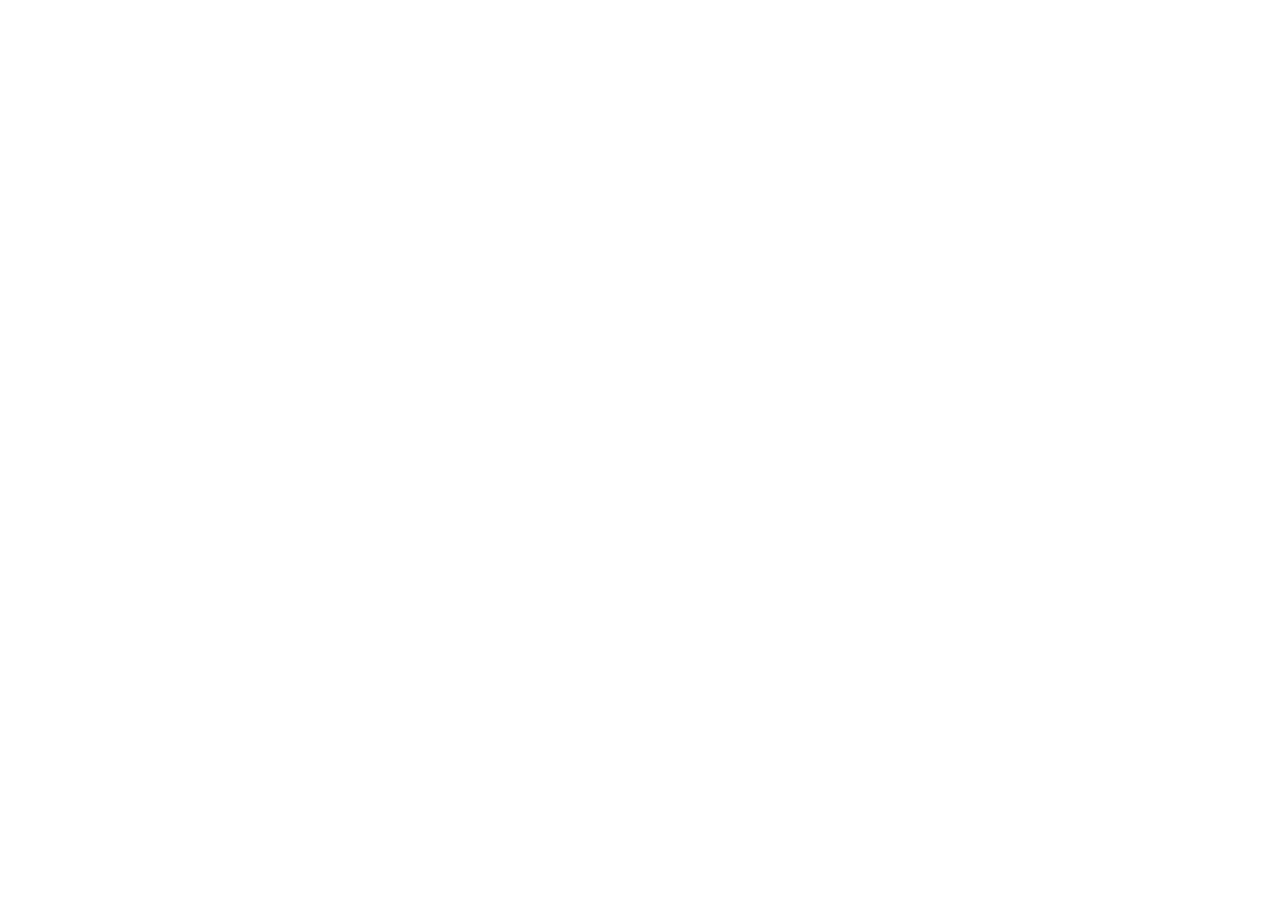
==== index.html @ 343a6c77 "Update index.html" ====
<!DOCTYPE html>
<html lang="pt-br">
<head>
    <meta charset="UTF-8">
    <meta name="viewport" content="width=device-width, initial-scale=1.0">
    <title>Vanguarda Stelar</title>
</head>
<body>
    
</body>
</html>
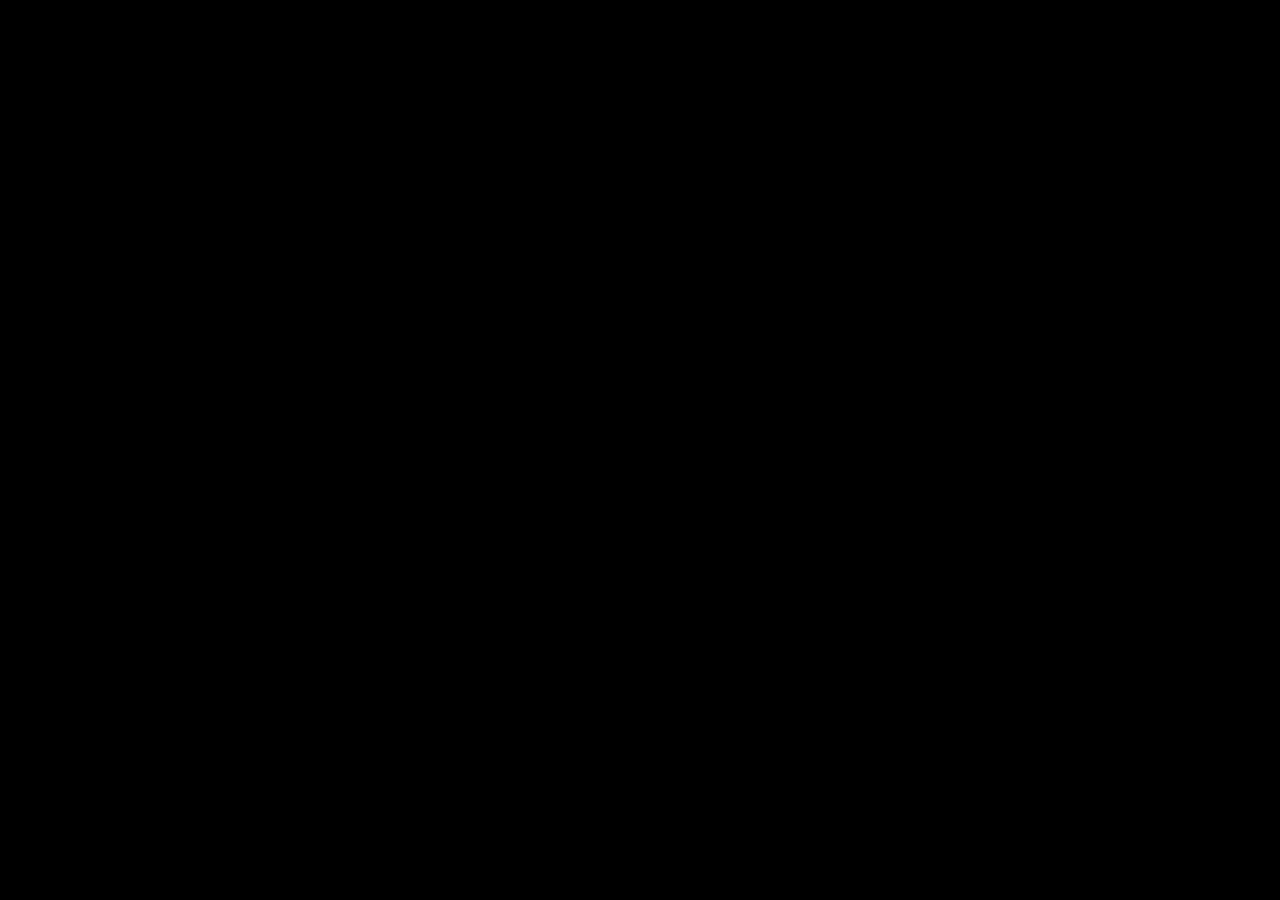
==== commit 40c13a3b: "atualizações" ====
--- a/index.html
+++ b/index.html
@@ -1,11 +1,315 @@
 <!DOCTYPE html>
-<html lang="pt-br">
+<html>
+   
 <head>
-    <meta charset="UTF-8">
-    <meta name="viewport" content="width=device-width, initial-scale=1.0">
-    <title>Vanguarda Stelar</title>
+   <title>Vanguarda Estelar</title>
+   <script src="animacao.js"></script>
+   <script src="teclado.js"></script>
+   <script src="colisor.js"></script>
+   <script src="fundo.js"></script>
+   <script src="nave.js"></script>
+   <script src="ovni.js"></script>
+   <script src="tiro.js"></script>
+   <script src="spritesheet.js"></script>
+   <script src="explosao.js"></script>
+   <script src="painel.js"></script>
+   <script src="menu.js"></script>
+   <style>
+   html, body {
+      margin: 0;
+      padding: 0;
+      overflow: hidden;
+      background: black;
+   }
+   canvas {
+      display: block;
+   }
+   </style>
 </head>
+
 <body>
-    
+   <canvas id="canvas_animacao"></canvas>
+   
+   <script>
+      // Canvas e Context
+      var canvas = document.getElementById('canvas_animacao');
+      var context = canvas.getContext('2d');
+      
+      // Canvas ocupa a janela inteira
+      function ajustarCanvas() {
+         canvas.width = window.innerWidth;
+         canvas.height = window.innerHeight;
+         
+         // Mantém o pixel art nítido ao ampliar
+         // (redimensionar o canvas reseta esta configuração)
+         context.imageSmoothingEnabled = false;
+         
+         // Se a nave ficou fora da tela, traz de volta
+         if (typeof nave !== 'undefined' && nave) {
+            nave.x = Math.min(nave.x, canvas.width - nave.largura);
+            nave.y = Math.min(nave.y, canvas.height - nave.altura);
+         }
+      }
+      ajustarCanvas();
+      window.addEventListener('resize', ajustarCanvas);
+      
+      // Variáveis principais
+      var imagens, animacao, teclado, colisor, nave, criadorInimigos;
+      var totalImagens = 0, carregadas = 0;
+      var musicaAcao;
+      
+      // ===== FUNDO =====
+      // Cenários disponíveis em img/fundos/:
+      //   '07_black_hole', '01_deep_blue_void', '04_toxic_green'
+      var CENARIO = '07_black_hole';
+      // Amplia o fundo conforme a altura da janela (cada imagem tem
+      // 360 px de altura), para o cenário não se repetir demais.
+      // Número inteiro mantém o pixel art nítido.
+      var ESCALA_FUNDO = Math.max(2, Math.round(window.innerHeight / 360));
+      
+      // Menu (carregando, tela inicial e Game Over)
+      var menu = new Menu(context);
+      menu.abrir('carregando');
+      
+      // Clicar na tela também inicia o jogo (quando o menu permite)
+      canvas.addEventListener('click', function() {
+         iniciarJogo();
+      });
+      
+      // Começa carregando as imagens e músicas
+      carregarImagens();
+      menu.imgNave = imagens.nave;
+      carregarMusicas();
+      
+      function carregarImagens() {
+         // Objeto contendo os nomes das imagens
+         imagens = {
+            espaco:     'fundos/' + CENARIO + '/layer1_far_stars.png', 
+            nebulosa:   'fundos/' + CENARIO + '/layer2_nebula.png', 
+            poeira:     'fundos/' + CENARIO + '/layer3_dust.png', 
+            celestial:  'fundos/' + CENARIO + '/layer4_celestial.png', 
+            estrelas:   'fundos/' + CENARIO + '/layer5_near_stars.png', 
+            nave:     'nave-pixel.png', 
+            ovni:     'inimigo-pixel.png',
+            explosao: 'explosao-pixel.png',
+            tiro:     'tiro-pixel.png'
+         };
+         
+         // Carregar todas
+         for (var i in imagens) {
+            var img = new Image();
+            img.src = 'img/' + imagens[i];
+            img.onload = carregando;
+            totalImagens++;
+            
+            // Substituir o nome pela imagem
+            imagens[i] = img;
+         }
+      }
+      
+      function carregando() {
+         carregadas++;
+         
+         if (carregadas == totalImagens) {
+            iniciarObjetos();
+            
+            // O menu passa a usar o fundo do jogo e o ENTER inicia a partida
+            menu.camadas = [espaco, nebulosa, poeira, celestial, estrelas];
+            teclado.disparou(ENTER, iniciarJogo);
+         }
+         
+         // A barra do menu acompanha este valor (0 a 1)
+         menu.alvo = carregadas / totalImagens;
+      }
+      
+      function iniciarObjetos() {
+         // Objetos principais
+         animacao = new Animacao(context);
+         teclado = new Teclado(document);
+         colisor = new Colisor();
+         espaco = new Fundo(context, imagens.espaco, ESCALA_FUNDO);
+         nebulosa = new Fundo(context, imagens.nebulosa, ESCALA_FUNDO);
+         poeira = new Fundo(context, imagens.poeira, ESCALA_FUNDO);
+         celestial = new Fundo(context, imagens.celestial, ESCALA_FUNDO);
+         estrelas = new Fundo(context, imagens.estrelas, ESCALA_FUNDO);
+         nave = new Nave(context, teclado, imagens.nave, 
+                         imagens.explosao, imagens.tiro);
+         painel = new Painel(context, nave);
+         
+         // Ligações entre objetos
+         // Do mais distante para o mais próximo
+         animacao.novoSprite(espaco);
+         animacao.novoSprite(nebulosa);
+         animacao.novoSprite(poeira);
+         animacao.novoSprite(celestial);
+         animacao.novoSprite(estrelas);
+         animacao.novoSprite(painel);
+         animacao.novoSprite(nave);
+         
+         colisor.novoSprite(nave);
+         animacao.novoProcessamento(colisor);
+         
+         configuracoesIniciais();
+      }
+      
+      function configuracoesIniciais() {
+         // Fundos
+         // (camadas mais distantes rolam mais devagar: efeito parallax)
+         espaco.velocidade = 10;
+         nebulosa.velocidade = 30;
+         poeira.velocidade = 60;
+         celestial.velocidade = 90;
+         estrelas.velocidade = 160;
+         
+         // Nave
+         nave.posicionar();
+         nave.velocidade = 400;
+         
+         // Inimigos
+         criacaoInimigos();
+         
+         // Game Over
+         nave.acabaramVidas = function() {
+            animacao.desligar();
+            gameOver();
+         }
+         
+         // Pontuação
+         colisor.aoColidir = function(o1, o2) {
+            // Tiro com Ovni
+            if ( (o1 instanceof Tiro && o2 instanceof Ovni) ||
+                 (o1 instanceof Ovni && o2 instanceof Tiro) )
+               painel.pontuacao += 10;
+         }
+      }
+      
+      function criacaoInimigos() {
+         criadorInimigos = {
+            ultimoOvni: new Date().getTime(),
+            
+            processar: function() {
+               var agora = new Date().getTime();
+               var decorrido = agora - this.ultimoOvni;
+               
+               if (decorrido > 1000) {
+                  novoOvni();
+                  this.ultimoOvni = agora;
+               }
+            }
+         };
+         
+         animacao.novoProcessamento(criadorInimigos);
+      }
+      
+      function novoOvni() {
+         var imgOvni = imagens.ovni;
+         var ovni = new Ovni(context, imgOvni, imagens.explosao);
+
+         // Mínimo: 500; máximo: 1000
+         ovni.velocidade = 
+            Math.floor( 500 + Math.random() * (1000 - 500 + 1) );
+         
+         // Mínimo: 0; máximo: largura do canvas - largura do ovni   
+         ovni.x = 
+            Math.floor(Math.random() * 
+                       (canvas.width - ovni.largura + 1) );
+                  
+         // Descontar a altura
+         ovni.y = -ovni.altura;
+         
+         animacao.novoSprite(ovni);
+         colisor.novoSprite(ovni);
+      }
+      
+      function pausarJogo() {
+         if (animacao.ligado) {
+            animacao.desligar();
+            ativarTiro(false);
+            context.save();
+            context.fillStyle = 'white';
+            context.strokeStyle = 'black';
+            context.font = '50px sans-serif';
+            context.textAlign = 'center';
+            context.fillText("Pausado", canvas.width / 2, canvas.height / 2);
+            context.strokeText("Pausado", canvas.width / 2, canvas.height / 2);
+            context.restore();
+         }
+         else {
+            criadorInimigos.ultimoOvni = new Date().getTime();
+            animacao.ligar();
+            ativarTiro(true);
+         }
+      }
+      
+      function ativarTiro(ativar) {
+         if (ativar) {
+            teclado.disparou(ESPACO, function() {
+               nave.atirar();
+            });
+         }
+         else
+            teclado.disparou(ESPACO, null);
+      }
+      
+      function carregarMusicas() {
+         musicaAcao = new Audio();
+         musicaAcao.src = 'snd/musica-acao.mp3';
+         musicaAcao.volume = 0.8;
+         musicaAcao.loop = true;
+         musicaAcao.load();
+      }
+      
+      function iniciarJogo() {
+         // Só inicia a partir do menu (e não durante o carregamento)
+         if (! menu.ativo || menu.modo == 'carregando') return;
+         
+         menu.fechar();
+         
+         // Nova partida: pontuação volta a zero
+         painel.pontuacao = 0;
+         
+         criadorInimigos.ultimoOvni = new Date().getTime();
+      
+         // Tiro
+         ativarTiro(true);
+         
+         // Pausa
+         teclado.disparou(ENTER, pausarJogo);
+         
+         musicaAcao.play();
+         animacao.ligar();
+      }
+      
+      function gameOver() {
+         // Tiro
+         ativarTiro(false);
+         
+         // Parar a música e rebobinar
+         musicaAcao.pause();
+         musicaAcao.currentTime = 0.0;
+         
+         // Tela de Game Over (ENTER ou clique jogam novamente)
+         menu.pontuacao = painel.pontuacao;
+         menu.abrir('gameover');
+         teclado.disparou(ENTER, iniciarJogo);
+         
+         // Restaurar as condições da nave
+         nave.vidasExtras = 3;
+         nave.posicionar();
+         animacao.novoSprite(nave);
+         colisor.novoSprite(nave);
+         
+         // Tirar todos os inimigos da tela
+         removerInimigos();
+      }
+      
+      function removerInimigos() {
+         for (var i in animacao.sprites) {
+            if (animacao.sprites[i] instanceof Ovni)
+               animacao.excluirSprite(animacao.sprites[i]);
+         }
+      }
+   </script>
 </body>
-</html>+
+</html>
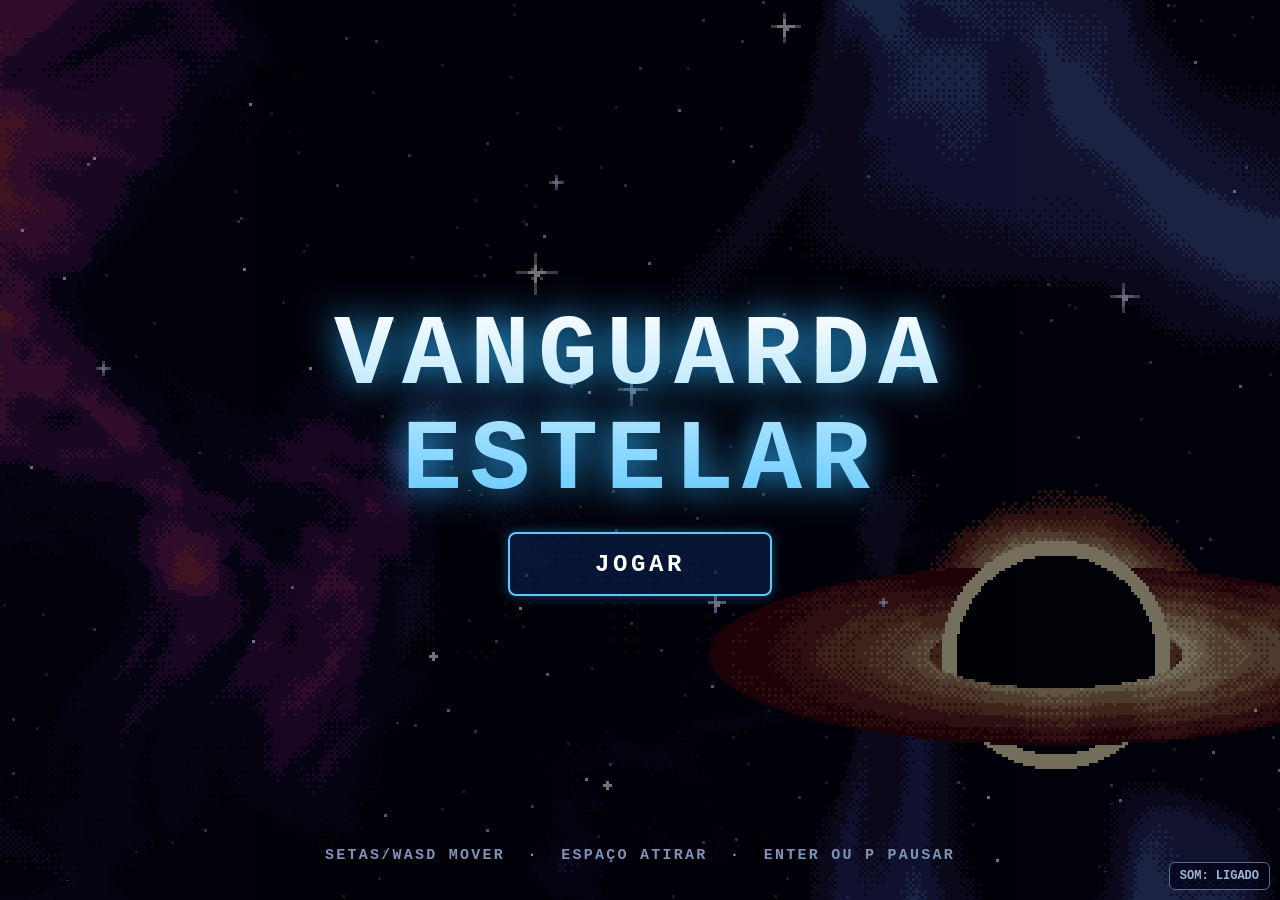
==== commit 3b208f6c: "atualizações" ====
--- a/index.html
+++ b/index.html
@@ -1,50 +1,71 @@
 <!DOCTYPE html>
-<html>
-   
+<html lang="pt-BR">
 <head>
+   <meta charset="utf-8">
    <title>Vanguarda Estelar</title>
-   <script src="animacao.js"></script>
-   <script src="teclado.js"></script>
-   <script src="colisor.js"></script>
-   <script src="fundo.js"></script>
-   <script src="nave.js"></script>
-   <script src="ovni.js"></script>
-   <script src="tiro.js"></script>
-   <script src="spritesheet.js"></script>
-   <script src="explosao.js"></script>
-   <script src="painel.js"></script>
-   <script src="menu.js"></script>
-   <style>
-   html, body {
-      margin: 0;
-      padding: 0;
-      overflow: hidden;
-      background: black;
-   }
-   canvas {
-      display: block;
-   }
-   </style>
+   <link rel="stylesheet" href="css/estilo.css">
+   <script src="js/animacao.js"></script>
+   <script src="js/teclado.js"></script>
+   <script src="js/colisor.js"></script>
+   <script src="js/fundo.js"></script>
+   <script src="js/nave.js"></script>
+   <script src="js/ovni.js"></script>
+   <script src="js/tiro.js"></script>
+   <script src="js/spritesheet.js"></script>
+   <script src="js/explosao.js"></script>
+   <script src="js/painel.js"></script>
+   <script src="js/estado.js"></script>
+   <script src="js/interface.js"></script>
 </head>
 
 <body>
    <canvas id="canvas_animacao"></canvas>
-   
+
+   <!-- HUD -->
+   <div id="hud">
+      <div><small>PONTOS</small><span id="hud-pontos">0</span></div>
+      <div><small>FASE</small><span id="hud-fase">1</span></div>
+      <div><small>VIDAS</small><span id="hud-vidas"></span></div>
+   </div>
+
+   <!-- MENU (inclui carregamento) -->
+   <div id="tela-menu" class="tela">
+      <h1 class="titulo">VANGUARDA<br>ESTELAR</h1>
+      <div id="bloco-carregando">
+         <div class="rotulo">CARREGANDO <span id="carregando-pct">0%</span></div>
+         <div id="barra"><div id="barra-preenchida"></div></div>
+      </div>
+      <button id="btn-jogar" class="botao oculto" data-acao="jogar">JOGAR</button>
+      <div class="comandos">SETAS/WASD MOVER &nbsp;·&nbsp; ESPAÇO ATIRAR &nbsp;·&nbsp; ENTER OU P PAUSAR</div>
+   </div>
+
+   <!-- PAUSA -->
+   <div id="tela-pausa" class="tela">
+      <h1 class="titulo">PAUSADO</h1>
+      <button class="botao" data-acao="retomar">CONTINUAR</button>
+      <button class="botao secundario" data-acao="reiniciar">REINICIAR</button>
+      <button class="botao secundario" data-acao="menu">MENU</button>
+   </div>
+
+   <!-- GAME OVER -->
+   <div id="tela-gameover" class="tela">
+      <h1 class="titulo perigo">GAME OVER</h1>
+      <div class="rotulo">PONTUAÇÃO</div>
+      <div class="numero" id="pontuacao-final">0</div>
+      <button class="botao" data-acao="jogar">JOGAR NOVAMENTE</button>
+      <button class="botao secundario" data-acao="menu">MENU</button>
+   </div>
+
+   <button id="btn-som" data-acao="som">SOM: LIGADO</button>
+
    <script>
-      // Canvas e Context
       var canvas = document.getElementById('canvas_animacao');
       var context = canvas.getContext('2d');
       
-      // Canvas ocupa a janela inteira
       function ajustarCanvas() {
          canvas.width = window.innerWidth;
          canvas.height = window.innerHeight;
-         
-         // Mantém o pixel art nítido ao ampliar
-         // (redimensionar o canvas reseta esta configuração)
          context.imageSmoothingEnabled = false;
-         
-         // Se a nave ficou fora da tela, traz de volta
          if (typeof nave !== 'undefined' && nave) {
             nave.x = Math.min(nave.x, canvas.width - nave.largura);
             nave.y = Math.min(nave.y, canvas.height - nave.altura);
@@ -53,36 +74,175 @@
       ajustarCanvas();
       window.addEventListener('resize', ajustarCanvas);
       
-      // Variáveis principais
-      var imagens, animacao, teclado, colisor, nave, criadorInimigos;
-      var totalImagens = 0, carregadas = 0;
-      var musicaAcao;
-      
-      // ===== FUNDO =====
-      // Cenários disponíveis em img/fundos/:
-      //   '07_black_hole', '01_deep_blue_void', '04_toxic_green'
+      var imagens, animacao, teclado, colisor, nave, painel, criadorInimigos;
+      var camadasFundo = [];
+      var totalImagens = 0, carregadas = 0, carregado = false;
+      var musicaAcao, somLigado = true;
+      var TECLA_P = 80, TECLA_ESC = 27;
+      
+      // Cenários: '07_black_hole', '01_deep_blue_void', '04_toxic_green'
       var CENARIO = '07_black_hole';
-      // Amplia o fundo conforme a altura da janela (cada imagem tem
-      // 360 px de altura), para o cenário não se repetir demais.
-      // Número inteiro mantém o pixel art nítido.
       var ESCALA_FUNDO = Math.max(2, Math.round(window.innerHeight / 360));
       
-      // Menu (carregando, tela inicial e Game Over)
-      var menu = new Menu(context);
-      menu.abrir('carregando');
-      
-      // Clicar na tela também inicia o jogo (quando o menu permite)
-      canvas.addEventListener('click', function() {
-         iniciarJogo();
+      // ===== Interface + Máquina de estados =====
+      Interface.iniciar();
+      var estado = new MaquinaEstados();
+      configurarEstados();
+      estado.mudar(Estado.MENU);
+      
+      Interface.aoAcao = function(acao) {
+         if (acao == 'jogar')    estado.mudar(Estado.JOGANDO);
+         if (acao == 'retomar')  estado.mudar(Estado.JOGANDO);
+         if (acao == 'reiniciar') estado.mudar(Estado.JOGANDO, {reiniciar: true});
+         if (acao == 'menu')     estado.mudar(Estado.MENU);
+         if (acao == 'som')      alternarSom();
+      };
+      
+      // Pausa sozinho se a aba perder o foco
+      document.addEventListener('visibilitychange', function() {
+         if (document.hidden && estado.esta(Estado.JOGANDO))
+            estado.mudar(Estado.PAUSADO);
       });
       
-      // Começa carregando as imagens e músicas
+      function configurarEstados() {
+         estado.permitir(Estado.MENU,     [Estado.JOGANDO]);
+         estado.permitir(Estado.JOGANDO,  [Estado.PAUSADO, Estado.GAMEOVER]);
+         estado.permitir(Estado.PAUSADO,  [Estado.JOGANDO, Estado.MENU]);
+         estado.permitir(Estado.GAMEOVER, [Estado.JOGANDO, Estado.MENU]);
+         
+         estado.aoEntrar[Estado.MENU] = function() {
+            if (carregado) { animacao.desligar(); prepararPartida(); }
+            pararMusica();
+            Interface.mostrarTela(Estado.MENU);
+            iniciarFundo();
+         };
+         
+         estado.aoEntrar[Estado.JOGANDO] = function(anterior, dados) {
+            // Menu, Game Over ou "Reiniciar" = partida nova; Pausa = retomar
+            if (anterior != Estado.PAUSADO || (dados && dados.reiniciar)) {
+               prepararPartida();
+               musicaAcao.currentTime = 0;
+            }
+            pararFundo();
+            Interface.mostrarTela(Estado.JOGANDO);
+            criadorInimigos.ultimoOvni = new Date().getTime();
+            ativarTiro(true);
+            if (somLigado) tocar(musicaAcao);
+            animacao.ligar();
+         };
+         
+         estado.aoEntrar[Estado.PAUSADO] = function() {
+            animacao.desligar();
+            ativarTiro(false);
+            musicaAcao.pause();
+            Interface.mostrarTela(Estado.PAUSADO);
+         };
+         
+         estado.aoEntrar[Estado.GAMEOVER] = function() {
+            animacao.desligar();
+            ativarTiro(false);
+            pararMusica();
+            Interface.pontuacaoFinal(painel.pontuacao);
+            prepararPartida();    // limpa a tela; nave pronta p/ nova partida
+            Interface.mostrarTela(Estado.GAMEOVER);
+            iniciarFundo();
+         };
+      }
+      
+      // Deixa tudo pronto para uma partida nova
+      function prepararPartida() {
+         // Mantém só fundo, painel e nave (inimigos, tiros, explosões
+         // e o futuro boss saem da tela)
+         function manter(s) {
+            return s === nave || s === painel || s instanceof Fundo;
+         }
+         animacao.sprites = animacao.sprites.filter(manter);
+         colisor.sprites = colisor.sprites.filter(function(s) {
+            return s === nave;
+         });
+         animacao.spritesExcluir = [];
+         colisor.spritesExcluir = [];
+         
+         if (animacao.sprites.indexOf(nave) < 0) animacao.novoSprite(nave);
+         if (colisor.sprites.indexOf(nave) < 0) colisor.novoSprite(nave);
+         
+         nave.vidasExtras = 3;
+         nave.quadro = 2;
+         nave.posicionar();
+         painel.pontuacao = 0;
+         painel.fase = 1;
+      }
+      
+      // ===== Fundo animado enquanto há menu/game over =====
+      var idFundo = null, ultimoFundo = 0;
+      function iniciarFundo() {
+         pararFundo();
+         ultimoFundo = 0;
+         idFundo = requestAnimationFrame(quadroFundo);
+      }
+      function pararFundo() {
+         if (idFundo) cancelAnimationFrame(idFundo);
+         idFundo = null;
+      }
+      function quadroFundo(agora) {
+         var dt = ultimoFundo ? Math.min(agora - ultimoFundo, 100) : 16;
+         ultimoFundo = agora;
+         
+         context.fillStyle = '#000';
+         context.fillRect(0, 0, canvas.width, canvas.height);
+         if (carregado) {
+            animacao.decorrido = dt;
+            for (var i in camadasFundo) {
+               camadasFundo[i].atualizar();
+               camadasFundo[i].desenhar();
+            }
+         }
+         idFundo = requestAnimationFrame(quadroFundo);
+      }
+      
+      // ===== Teclas =====
+      function teclaEnter() {
+         if (estado.esta(Estado.JOGANDO)) estado.mudar(Estado.PAUSADO);
+         else estado.mudar(Estado.JOGANDO);   // menu, pausa ou game over
+      }
+      function teclaPausa() {
+         if (estado.esta(Estado.JOGANDO)) estado.mudar(Estado.PAUSADO);
+         else if (estado.esta(Estado.PAUSADO)) estado.mudar(Estado.JOGANDO);
+      }
+      function ativarTiro(ativar) {
+         teclado.disparou(ESPACO, ativar ? function() { nave.atirar(); } : null);
+      }
+      
+      // ===== Sons =====
+      function tocar(audio) {
+         var p = audio.play();
+         if (p && p.catch) p.catch(function() {});
+      }
+      function pararMusica() {
+         if (! musicaAcao) return;
+         musicaAcao.pause();
+         musicaAcao.currentTime = 0.0;
+      }
+      function alternarSom() {
+         somLigado = ! somLigado;
+         musicaAcao.muted = ! somLigado;
+         SOM_TIRO.muted = ! somLigado;
+         SOM_EXPLOSAO.muted = ! somLigado;
+         Interface.rotuloSom(somLigado);
+      }
+      function carregarMusicas() {
+         musicaAcao = new Audio();
+         musicaAcao.src = 'snd/musica-acao.mp3';
+         musicaAcao.volume = 0.8;
+         musicaAcao.loop = true;
+         musicaAcao.load();
+      }
+      
+      // ===== Carregamento =====
       carregarImagens();
-      menu.imgNave = imagens.nave;
       carregarMusicas();
       
       function carregarImagens() {
-         // Objeto contendo os nomes das imagens
          imagens = {
             espaco:     'fundos/' + CENARIO + '/layer1_far_stars.png', 
             nebulosa:   'fundos/' + CENARIO + '/layer2_nebula.png', 
@@ -94,36 +254,30 @@
             explosao: 'explosao-pixel.png',
             tiro:     'tiro-pixel.png'
          };
-         
-         // Carregar todas
          for (var i in imagens) {
             var img = new Image();
             img.src = 'img/' + imagens[i];
             img.onload = carregando;
             totalImagens++;
-            
-            // Substituir o nome pela imagem
             imagens[i] = img;
          }
       }
       
       function carregando() {
          carregadas++;
+         Interface.progresso(carregadas / totalImagens);
          
          if (carregadas == totalImagens) {
             iniciarObjetos();
-            
-            // O menu passa a usar o fundo do jogo e o ENTER inicia a partida
-            menu.camadas = [espaco, nebulosa, poeira, celestial, estrelas];
-            teclado.disparou(ENTER, iniciarJogo);
-         }
-         
-         // A barra do menu acompanha este valor (0 a 1)
-         menu.alvo = carregadas / totalImagens;
+            carregado = true;
+            teclado.disparou(ENTER, teclaEnter);
+            teclado.disparou(TECLA_P, teclaPausa);
+            teclado.disparou(TECLA_ESC, teclaPausa);
+            Interface.liberarJogar();
+         }
       }
       
       function iniciarObjetos() {
-         // Objetos principais
          animacao = new Animacao(context);
          teclado = new Teclado(document);
          colisor = new Colisor();
@@ -136,13 +290,8 @@
                          imagens.explosao, imagens.tiro);
          painel = new Painel(context, nave);
          
-         // Ligações entre objetos
-         // Do mais distante para o mais próximo
-         animacao.novoSprite(espaco);
-         animacao.novoSprite(nebulosa);
-         animacao.novoSprite(poeira);
-         animacao.novoSprite(celestial);
-         animacao.novoSprite(estrelas);
+         camadasFundo = [espaco, nebulosa, poeira, celestial, estrelas];
+         for (var i in camadasFundo) animacao.novoSprite(camadasFundo[i]);
          animacao.novoSprite(painel);
          animacao.novoSprite(nave);
          
@@ -153,30 +302,23 @@
       }
       
       function configuracoesIniciais() {
-         // Fundos
-         // (camadas mais distantes rolam mais devagar: efeito parallax)
          espaco.velocidade = 10;
          nebulosa.velocidade = 30;
          poeira.velocidade = 60;
          celestial.velocidade = 90;
          estrelas.velocidade = 160;
          
-         // Nave
          nave.posicionar();
          nave.velocidade = 400;
          
-         // Inimigos
          criacaoInimigos();
          
-         // Game Over
+         // Game Over agora é uma transição da máquina de estados
          nave.acabaramVidas = function() {
-            animacao.desligar();
-            gameOver();
-         }
-         
-         // Pontuação
+            estado.mudar(Estado.GAMEOVER);
+         }
+         
          colisor.aoColidir = function(o1, o2) {
-            // Tiro com Ovni
             if ( (o1 instanceof Tiro && o2 instanceof Ovni) ||
                  (o1 instanceof Ovni && o2 instanceof Tiro) )
                painel.pontuacao += 10;
@@ -186,130 +328,31 @@
       function criacaoInimigos() {
          criadorInimigos = {
             ultimoOvni: new Date().getTime(),
-            
             processar: function() {
                var agora = new Date().getTime();
-               var decorrido = agora - this.ultimoOvni;
-               
-               if (decorrido > 1000) {
+               // Intervalo entre naves (ms): menor = mais naves
+               if (agora - this.ultimoOvni > 500) {
                   novoOvni();
                   this.ultimoOvni = agora;
                }
             }
          };
-         
          animacao.novoProcessamento(criadorInimigos);
       }
       
       function novoOvni() {
-         var imgOvni = imagens.ovni;
-         var ovni = new Ovni(context, imgOvni, imagens.explosao);
-
-         // Mínimo: 500; máximo: 1000
-         ovni.velocidade = 
-            Math.floor( 500 + Math.random() * (1000 - 500 + 1) );
-         
-         // Mínimo: 0; máximo: largura do canvas - largura do ovni   
-         ovni.x = 
-            Math.floor(Math.random() * 
-                       (canvas.width - ovni.largura + 1) );
-                  
-         // Descontar a altura
+         var ovni = new Ovni(context, imagens.ovni, imagens.explosao);
+         // Velocidade entre 500 e 1000 px/s
+         ovni.velocidade = Math.floor( 500 + Math.random() * (1000 - 500 + 1) );
+          // Média de dois sorteios: as naves nascem mais perto do meio
+         // (para sortear em toda a largura de forma uniforme, use um
+         // único Math.random() no lugar da média)
+         var sorteio = (Math.random() + Math.random()) / 2;
+         ovni.x = Math.floor(sorteio * (canvas.width - ovni.largura + 1) );
          ovni.y = -ovni.altura;
-         
          animacao.novoSprite(ovni);
          colisor.novoSprite(ovni);
       }
-      
-      function pausarJogo() {
-         if (animacao.ligado) {
-            animacao.desligar();
-            ativarTiro(false);
-            context.save();
-            context.fillStyle = 'white';
-            context.strokeStyle = 'black';
-            context.font = '50px sans-serif';
-            context.textAlign = 'center';
-            context.fillText("Pausado", canvas.width / 2, canvas.height / 2);
-            context.strokeText("Pausado", canvas.width / 2, canvas.height / 2);
-            context.restore();
-         }
-         else {
-            criadorInimigos.ultimoOvni = new Date().getTime();
-            animacao.ligar();
-            ativarTiro(true);
-         }
-      }
-      
-      function ativarTiro(ativar) {
-         if (ativar) {
-            teclado.disparou(ESPACO, function() {
-               nave.atirar();
-            });
-         }
-         else
-            teclado.disparou(ESPACO, null);
-      }
-      
-      function carregarMusicas() {
-         musicaAcao = new Audio();
-         musicaAcao.src = 'snd/musica-acao.mp3';
-         musicaAcao.volume = 0.8;
-         musicaAcao.loop = true;
-         musicaAcao.load();
-      }
-      
-      function iniciarJogo() {
-         // Só inicia a partir do menu (e não durante o carregamento)
-         if (! menu.ativo || menu.modo == 'carregando') return;
-         
-         menu.fechar();
-         
-         // Nova partida: pontuação volta a zero
-         painel.pontuacao = 0;
-         
-         criadorInimigos.ultimoOvni = new Date().getTime();
-      
-         // Tiro
-         ativarTiro(true);
-         
-         // Pausa
-         teclado.disparou(ENTER, pausarJogo);
-         
-         musicaAcao.play();
-         animacao.ligar();
-      }
-      
-      function gameOver() {
-         // Tiro
-         ativarTiro(false);
-         
-         // Parar a música e rebobinar
-         musicaAcao.pause();
-         musicaAcao.currentTime = 0.0;
-         
-         // Tela de Game Over (ENTER ou clique jogam novamente)
-         menu.pontuacao = painel.pontuacao;
-         menu.abrir('gameover');
-         teclado.disparou(ENTER, iniciarJogo);
-         
-         // Restaurar as condições da nave
-         nave.vidasExtras = 3;
-         nave.posicionar();
-         animacao.novoSprite(nave);
-         colisor.novoSprite(nave);
-         
-         // Tirar todos os inimigos da tela
-         removerInimigos();
-      }
-      
-      function removerInimigos() {
-         for (var i in animacao.sprites) {
-            if (animacao.sprites[i] instanceof Ovni)
-               animacao.excluirSprite(animacao.sprites[i]);
-         }
-      }
    </script>
 </body>
-
 </html>
--- a/css/estilo.css
+++ b/css/estilo.css
@@ -0,0 +1,88 @@
+html, body { margin: 0; padding: 0; overflow: hidden; background: #000; }
+canvas { display: block; }
+
+:root {
+   --azul: #5ec8ff;
+   --azul-forte: #2bb4ff;
+   --vermelho: #ff4d5e;
+   --texto: #ffffff;
+   --suave: #9fb4d0;
+   --fonte: "Courier New", monospace;
+}
+
+/* ===== Overlays ===== */
+.tela {
+   display: none;
+   position: fixed; inset: 0;
+   flex-direction: column; align-items: center; justify-content: center;
+   gap: 2vh; text-align: center;
+   font-family: var(--fonte); font-weight: bold; color: var(--texto);
+   background: rgba(0, 0, 12, 0.55);
+   z-index: 10;
+}
+.tela.visivel { display: flex; animation: aparecer 0.5s ease; }
+@keyframes aparecer { from { opacity: 0; } to { opacity: 1; } }
+
+h1.titulo {
+   margin: 0; line-height: 1.05; letter-spacing: 0.08em;
+   font-size: clamp(32px, 9vw, 100px);
+   background: linear-gradient(#fff, var(--azul));
+   -webkit-background-clip: text; background-clip: text; color: transparent;
+   filter: drop-shadow(0 0 18px var(--azul-forte));
+}
+h1.titulo.perigo {
+   background: linear-gradient(#ffe1e1, var(--vermelho));
+   -webkit-background-clip: text; background-clip: text;
+   filter: drop-shadow(0 0 18px #ff2d45);
+}
+.rotulo { color: var(--suave); letter-spacing: 0.3em; font-size: clamp(12px, 2vw, 18px); }
+.numero { font-size: clamp(36px, 8vw, 80px); }
+.comandos { position: absolute; bottom: 4vh; color: #7d93b3;
+            font-size: clamp(11px, 1.3vw, 15px); letter-spacing: 0.15em; }
+
+/* ===== Botões ===== */
+.botao {
+   font: inherit; font-size: clamp(16px, 2.4vw, 24px);
+   color: #fff; letter-spacing: 0.15em;
+   background: rgba(10, 30, 70, 0.7);
+   border: 2px solid var(--azul); border-radius: 8px;
+   padding: 0.7em 1.8em; min-width: 11em; cursor: pointer;
+   box-shadow: 0 0 12px rgba(43, 180, 255, 0.4);
+   transition: transform 0.12s, background 0.12s, box-shadow 0.12s;
+}
+.botao:hover, .botao:focus-visible {
+   background: rgba(43, 123, 255, 0.55);
+   box-shadow: 0 0 24px var(--azul-forte);
+   transform: scale(1.05); outline: none;
+}
+.botao.secundario { border-color: #5c6f8f; box-shadow: none; font-size: clamp(13px, 1.8vw, 18px); }
+.oculto { display: none !important; }
+
+/* ===== Barra de carregamento ===== */
+#barra { width: min(440px, 70vw); height: 16px; margin-top: 1vh;
+         border: 2px solid var(--azul); border-radius: 8px; padding: 3px;
+         background: rgba(10, 20, 50, 0.6); }
+#barra-preenchida { height: 100%; width: 0; border-radius: 4px;
+                    background: linear-gradient(90deg, #2b7bff, #5ee0ff);
+                    transition: width 0.15s; }
+
+/* ===== HUD ===== */
+#hud {
+   display: none; position: fixed; top: 0; left: 0; right: 0;
+   justify-content: space-between; padding: 10px 20px;
+   font-family: var(--fonte); font-weight: bold; color: #fff;
+   font-size: clamp(14px, 2vw, 22px); letter-spacing: 0.1em;
+   text-shadow: 0 0 6px #000; pointer-events: none; z-index: 5;
+}
+#hud.visivel { display: flex; }
+#hud small { display: block; color: var(--suave); font-size: 0.6em; letter-spacing: 0.3em; }
+#hud-vidas { color: var(--vermelho); }
+
+/* ===== Botão de som (sempre visível) ===== */
+#btn-som {
+   position: fixed; bottom: 10px; right: 10px; z-index: 20;
+   font-family: var(--fonte); font-weight: bold; font-size: 12px;
+   color: var(--suave); background: rgba(0, 0, 20, 0.6);
+   border: 1px solid #5c6f8f; border-radius: 6px; padding: 6px 10px; cursor: pointer;
+}
+#btn-som:hover { color: #fff; border-color: var(--azul); }
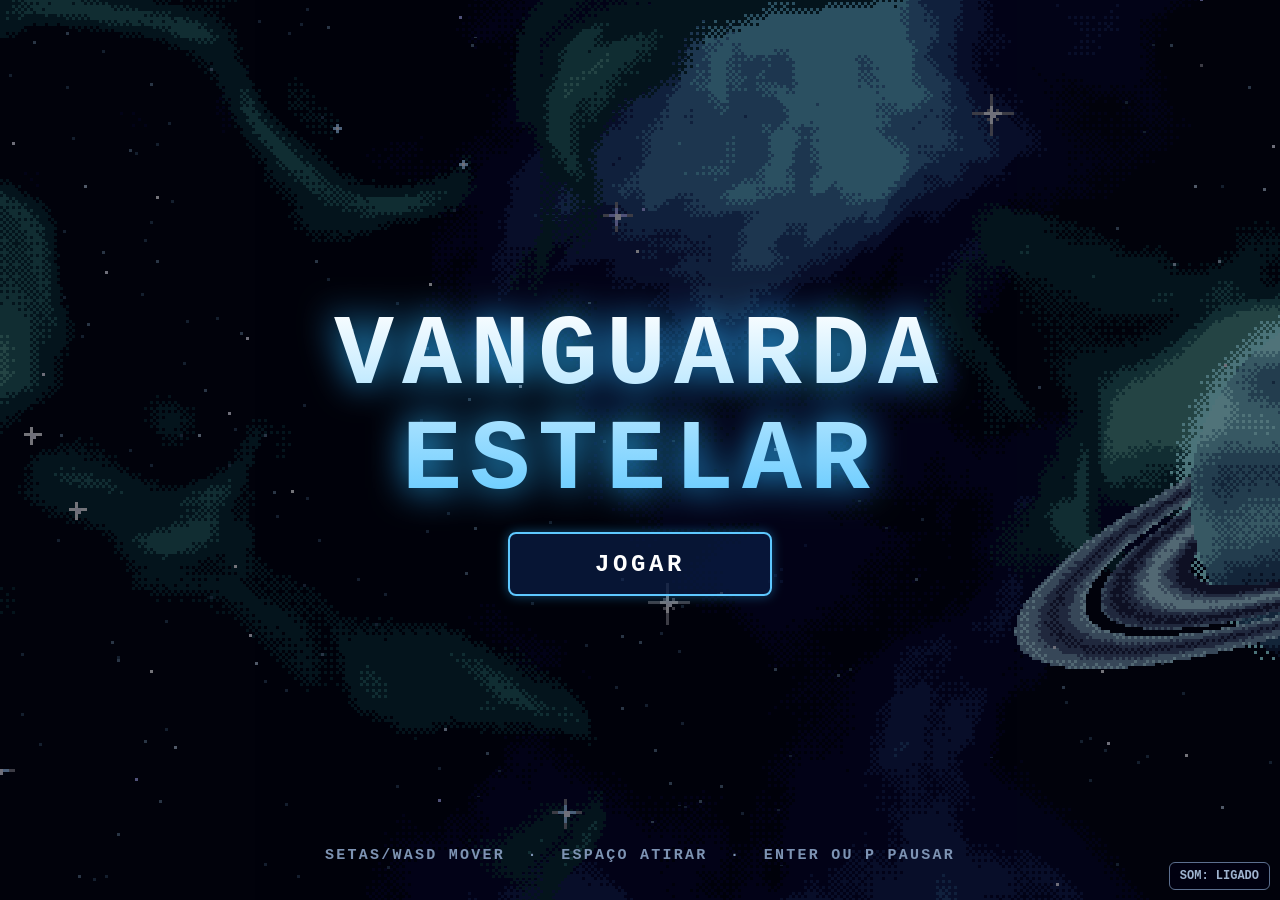
==== commit bc0e03f8: "feat: Implementando fases e bosses" ====
--- a/index.html
+++ b/index.html
@@ -13,6 +13,11 @@
    <script src="js/tiro.js"></script>
    <script src="js/spritesheet.js"></script>
    <script src="js/explosao.js"></script>
+   <script src="js/fases.js"></script>
+   <script src="js/tiroinimigo.js"></script>
+   <script src="js/boss.js"></script>
+   <script src="js/aviso.js"></script>
+   <script src="js/gerenciador.js"></script>
    <script src="js/painel.js"></script>
    <script src="js/estado.js"></script>
    <script src="js/interface.js"></script>
@@ -74,14 +79,17 @@
       ajustarCanvas();
       window.addEventListener('resize', ajustarCanvas);
       
-      var imagens, animacao, teclado, colisor, nave, painel, criadorInimigos;
+      var imagens, animacao, teclado, colisor, nave, painel, gerenciador;
       var camadasFundo = [];
       var totalImagens = 0, carregadas = 0, carregado = false;
       var musicaAcao, somLigado = true;
       var TECLA_P = 80, TECLA_ESC = 27;
       
-      // Cenários: '07_black_hole', '01_deep_blue_void', '04_toxic_green'
-      var CENARIO = '07_black_hole';
+      // Os cenários (um por fase) ficam em CENARIOS, no arquivo fases.js
+      var CAMADAS_FUNDO = ['layer1_far_stars.png', 'layer2_nebula.png',
+                           'layer3_dust.png', 'layer4_celestial.png',
+                           'layer5_near_stars.png'];
+      var VELOCIDADES_FUNDO = [10, 30, 60, 90, 160];
       var ESCALA_FUNDO = Math.max(2, Math.round(window.innerHeight / 360));
       
       // ===== Interface + Máquina de estados =====
@@ -125,22 +133,18 @@
             }
             pararFundo();
             Interface.mostrarTela(Estado.JOGANDO);
-            criadorInimigos.ultimoOvni = new Date().getTime();
-            ativarTiro(true);
             if (somLigado) tocar(musicaAcao);
             animacao.ligar();
          };
          
          estado.aoEntrar[Estado.PAUSADO] = function() {
             animacao.desligar();
-            ativarTiro(false);
             musicaAcao.pause();
             Interface.mostrarTela(Estado.PAUSADO);
          };
          
          estado.aoEntrar[Estado.GAMEOVER] = function() {
             animacao.desligar();
-            ativarTiro(false);
             pararMusica();
             Interface.pontuacaoFinal(painel.pontuacao);
             prepararPartida();    // limpa a tela; nave pronta p/ nova partida
@@ -166,11 +170,16 @@
          if (animacao.sprites.indexOf(nave) < 0) animacao.novoSprite(nave);
          if (colisor.sprites.indexOf(nave) < 0) colisor.novoSprite(nave);
          
-         nave.vidasExtras = 3;
+         nave.vidasExtras = 2;       // 3 vidas no total
+         nave.destruida = false;
+         nave.invulneravel = 0;
+         nave.recarga = 0;
          nave.quadro = 2;
          nave.posicionar();
          painel.pontuacao = 0;
-         painel.fase = 1;
+         
+         // Volta para a fase 1 (também zera painel.fase e o cenário)
+         if (gerenciador) gerenciador.reiniciar();
       }
       
       // ===== Fundo animado enquanto há menu/game over =====
@@ -209,9 +218,7 @@
          if (estado.esta(Estado.JOGANDO)) estado.mudar(Estado.PAUSADO);
          else if (estado.esta(Estado.PAUSADO)) estado.mudar(Estado.JOGANDO);
       }
-      function ativarTiro(ativar) {
-         teclado.disparou(ESPACO, ativar ? function() { nave.atirar(); } : null);
-      }
+      // (O tiro agora é tratado dentro da Nave: segurar ESPAÇO atira.)
       
       // ===== Sons =====
       function tocar(audio) {
@@ -244,16 +251,18 @@
       
       function carregarImagens() {
          imagens = {
-            espaco:     'fundos/' + CENARIO + '/layer1_far_stars.png', 
-            nebulosa:   'fundos/' + CENARIO + '/layer2_nebula.png', 
-            poeira:     'fundos/' + CENARIO + '/layer3_dust.png', 
-            celestial:  'fundos/' + CENARIO + '/layer4_celestial.png', 
-            estrelas:   'fundos/' + CENARIO + '/layer5_near_stars.png', 
             nave:     'nave-pixel.png', 
             ovni:     'inimigo-pixel.png',
+            boss:     'boss-pixel.png',
             explosao: 'explosao-pixel.png',
             tiro:     'tiro-pixel.png'
          };
+         // Camadas de fundo de todos os cenários: imagens['f0_0'] é o
+         // cenário 0, camada 0; imagens['f1_3'] é o cenário 1, camada 3...
+         for (var c = 0; c < CENARIOS.length; c++)
+            for (var k = 0; k < CAMADAS_FUNDO.length; k++)
+               imagens['f' + c + '_' + k] = 
+                  'fundos/' + CENARIOS[c] + '/' + CAMADAS_FUNDO[k];
          for (var i in imagens) {
             var img = new Image();
             img.src = 'img/' + imagens[i];
@@ -281,16 +290,15 @@
          animacao = new Animacao(context);
          teclado = new Teclado(document);
          colisor = new Colisor();
-         espaco = new Fundo(context, imagens.espaco, ESCALA_FUNDO);
-         nebulosa = new Fundo(context, imagens.nebulosa, ESCALA_FUNDO);
-         poeira = new Fundo(context, imagens.poeira, ESCALA_FUNDO);
-         celestial = new Fundo(context, imagens.celestial, ESCALA_FUNDO);
-         estrelas = new Fundo(context, imagens.estrelas, ESCALA_FUNDO);
          nave = new Nave(context, teclado, imagens.nave, 
                          imagens.explosao, imagens.tiro);
          painel = new Painel(context, nave);
          
-         camadasFundo = [espaco, nebulosa, poeira, celestial, estrelas];
+         // 5 camadas de fundo (cenário 0 no início; troca a cada fase)
+         camadasFundo = [];
+         for (var k = 0; k < CAMADAS_FUNDO.length; k++)
+            camadasFundo.push(new Fundo(context, imagens['f0_' + k], 
+                                        ESCALA_FUNDO));
          for (var i in camadasFundo) animacao.novoSprite(camadasFundo[i]);
          animacao.novoSprite(painel);
          animacao.novoSprite(nave);
@@ -298,60 +306,35 @@
          colisor.novoSprite(nave);
          animacao.novoProcessamento(colisor);
          
+         // O gerenciador cria os inimigos, chama o boss e troca de fase
+         gerenciador = new GerenciadorFases(context, imagens, nave, 
+                                            painel, colisor);
+         gerenciador.aoMudarCenario = trocarCenario;
+         animacao.novoProcessamento(gerenciador);
+         
          configuracoesIniciais();
       }
       
       function configuracoesIniciais() {
-         espaco.velocidade = 10;
-         nebulosa.velocidade = 30;
-         poeira.velocidade = 60;
-         celestial.velocidade = 90;
-         estrelas.velocidade = 160;
+         for (var k = 0; k < camadasFundo.length; k++)
+            camadasFundo[k].velocidade = VELOCIDADES_FUNDO[k];
          
          nave.posicionar();
          nave.velocidade = 400;
-         
-         criacaoInimigos();
          
          // Game Over agora é uma transição da máquina de estados
          nave.acabaramVidas = function() {
             estado.mudar(Estado.GAMEOVER);
          }
          
-         colisor.aoColidir = function(o1, o2) {
-            if ( (o1 instanceof Tiro && o2 instanceof Ovni) ||
-                 (o1 instanceof Ovni && o2 instanceof Tiro) )
-               painel.pontuacao += 10;
-         }
-      }
-      
-      function criacaoInimigos() {
-         criadorInimigos = {
-            ultimoOvni: new Date().getTime(),
-            processar: function() {
-               var agora = new Date().getTime();
-               // Intervalo entre naves (ms): menor = mais naves
-               if (agora - this.ultimoOvni > 500) {
-                  novoOvni();
-                  this.ultimoOvni = agora;
-               }
-            }
-         };
-         animacao.novoProcessamento(criadorInimigos);
-      }
-      
-      function novoOvni() {
-         var ovni = new Ovni(context, imagens.ovni, imagens.explosao);
-         // Velocidade entre 500 e 1000 px/s
-         ovni.velocidade = Math.floor( 500 + Math.random() * (1000 - 500 + 1) );
-          // Média de dois sorteios: as naves nascem mais perto do meio
-         // (para sortear em toda a largura de forma uniforme, use um
-         // único Math.random() no lugar da média)
-         var sorteio = (Math.random() + Math.random()) / 2;
-         ovni.x = Math.floor(sorteio * (canvas.width - ovni.largura + 1) );
-         ovni.y = -ovni.altura;
-         animacao.novoSprite(ovni);
-         colisor.novoSprite(ovni);
+         // (A pontuação agora é somada pelo próprio inimigo ao morrer:
+         // cada tipo vale um número de pontos. Veja Ovni e Boss.)
+      }
+      
+      // Troca o cenário de fundo (chamado pelo gerenciador a cada fase)
+      function trocarCenario(indice) {
+         for (var k = 0; k < camadasFundo.length; k++)
+            camadasFundo[k].imagem = imagens['f' + indice + '_' + k];
       }
    </script>
 </body>
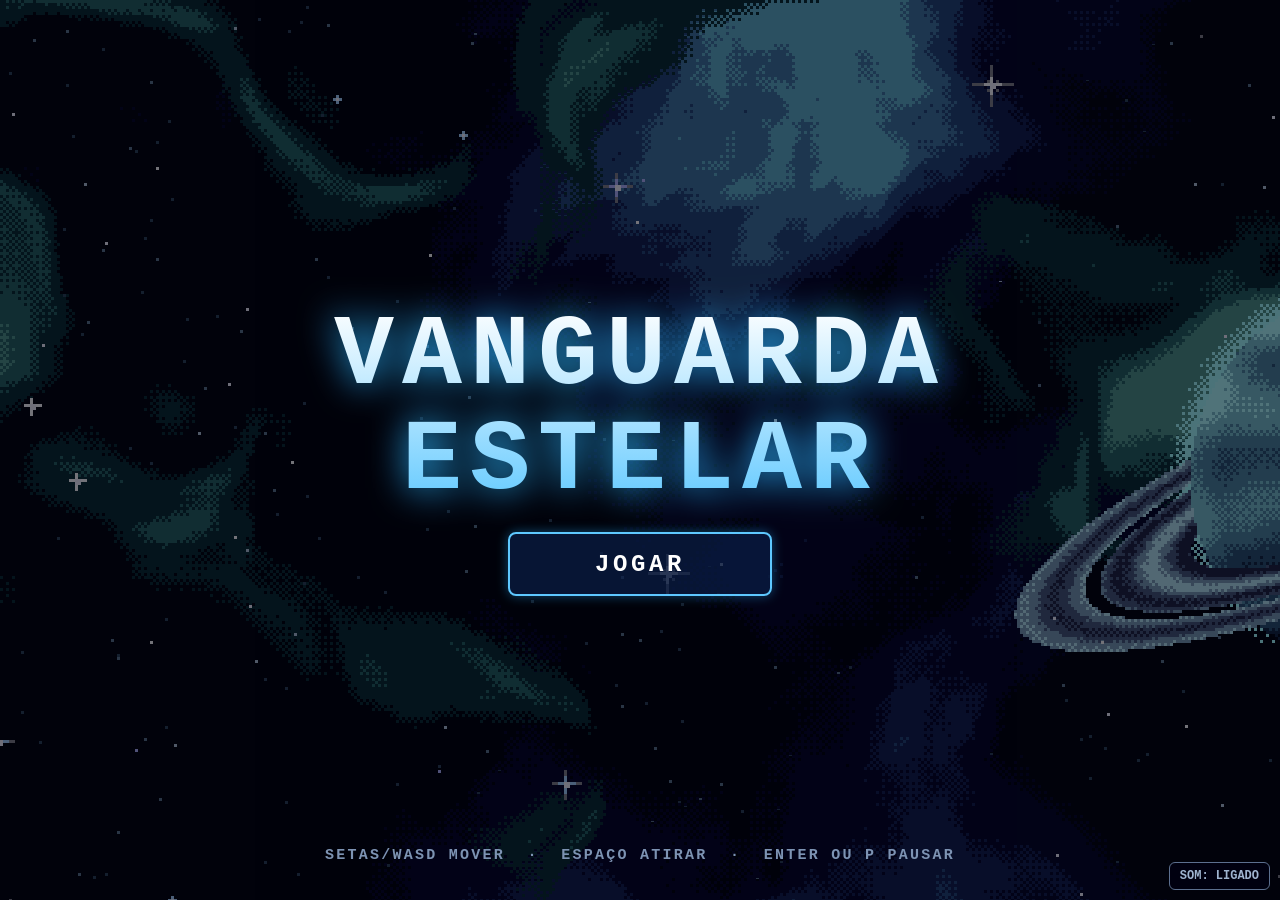
==== commit f7ed9c26: "Fixes and improvements: sound bug, stuck keys, animation loop, diagonal movement, keyboard, audio er" ====
--- a/index.html
+++ b/index.html
@@ -21,6 +21,8 @@
    <script src="js/painel.js"></script>
    <script src="js/estado.js"></script>
    <script src="js/interface.js"></script>
+   <script src="js/jogo.js"></script>
+   <script src="js/audio.js"></script>
 </head>
 
 <body>
@@ -57,6 +59,20 @@
       <h1 class="titulo perigo">GAME OVER</h1>
       <div class="rotulo">PONTUAÇÃO</div>
       <div class="numero" id="pontuacao-final">0</div>
+      <div class="rotulo">RECORDE</div>
+      <div class="numero" id="recorde-final">0</div>
+      <button class="botao" data-acao="jogar">JOGAR NOVAMENTE</button>
+      <button class="botao secundario" data-acao="menu">MENU</button>
+   </div>
+
+   <!-- VITÓRIA -->
+   <div id="tela-vitoria" class="tela">
+      <h1 class="titulo">VITÓRIA</h1>
+      <div class="rotulo">VOCÊ COMPLETOU O JOGO</div>
+      <div class="rotulo">PONTUAÇÃO FINAL</div>
+      <div class="numero" id="vitoria-pontuacao">0</div>
+      <div class="rotulo">RECORDE</div>
+      <div class="numero" id="vitoria-recorde">0</div>
       <button class="botao" data-acao="jogar">JOGAR NOVAMENTE</button>
       <button class="botao secundario" data-acao="menu">MENU</button>
    </div>
@@ -66,7 +82,7 @@
    <script>
       var canvas = document.getElementById('canvas_animacao');
       var context = canvas.getContext('2d');
-      
+
       function ajustarCanvas() {
          canvas.width = window.innerWidth;
          canvas.height = window.innerHeight;
@@ -78,264 +94,13 @@
       }
       ajustarCanvas();
       window.addEventListener('resize', ajustarCanvas);
-      
-      var imagens, animacao, teclado, colisor, nave, painel, gerenciador;
-      var camadasFundo = [];
-      var totalImagens = 0, carregadas = 0, carregado = false;
-      var musicaAcao, somLigado = true;
-      var TECLA_P = 80, TECLA_ESC = 27;
-      
-      // Os cenários (um por fase) ficam em CENARIOS, no arquivo fases.js
-      var CAMADAS_FUNDO = ['layer1_far_stars.png', 'layer2_nebula.png',
-                           'layer3_dust.png', 'layer4_celestial.png',
-                           'layer5_near_stars.png'];
-      var VELOCIDADES_FUNDO = [10, 30, 60, 90, 160];
+
+      // ESCALA_FUNDO depende do tamanho da tela
       var ESCALA_FUNDO = Math.max(2, Math.round(window.innerHeight / 360));
-      
-      // ===== Interface + Máquina de estados =====
-      Interface.iniciar();
-      var estado = new MaquinaEstados();
-      configurarEstados();
-      estado.mudar(Estado.MENU);
-      
-      Interface.aoAcao = function(acao) {
-         if (acao == 'jogar')    estado.mudar(Estado.JOGANDO);
-         if (acao == 'retomar')  estado.mudar(Estado.JOGANDO);
-         if (acao == 'reiniciar') estado.mudar(Estado.JOGANDO, {reiniciar: true});
-         if (acao == 'menu')     estado.mudar(Estado.MENU);
-         if (acao == 'som')      alternarSom();
-      };
-      
-      // Pausa sozinho se a aba perder o foco
-      document.addEventListener('visibilitychange', function() {
-         if (document.hidden && estado.esta(Estado.JOGANDO))
-            estado.mudar(Estado.PAUSADO);
-      });
-      
-      function configurarEstados() {
-         estado.permitir(Estado.MENU,     [Estado.JOGANDO]);
-         estado.permitir(Estado.JOGANDO,  [Estado.PAUSADO, Estado.GAMEOVER]);
-         estado.permitir(Estado.PAUSADO,  [Estado.JOGANDO, Estado.MENU]);
-         estado.permitir(Estado.GAMEOVER, [Estado.JOGANDO, Estado.MENU]);
-         
-         estado.aoEntrar[Estado.MENU] = function() {
-            if (carregado) { animacao.desligar(); prepararPartida(); }
-            pararMusica();
-            Interface.mostrarTela(Estado.MENU);
-            iniciarFundo();
-         };
-         
-         estado.aoEntrar[Estado.JOGANDO] = function(anterior, dados) {
-            // Menu, Game Over ou "Reiniciar" = partida nova; Pausa = retomar
-            if (anterior != Estado.PAUSADO || (dados && dados.reiniciar)) {
-               prepararPartida();
-               musicaAcao.currentTime = 0;
-            }
-            pararFundo();
-            Interface.mostrarTela(Estado.JOGANDO);
-            if (somLigado) tocar(musicaAcao);
-            animacao.ligar();
-         };
-         
-         estado.aoEntrar[Estado.PAUSADO] = function() {
-            animacao.desligar();
-            musicaAcao.pause();
-            Interface.mostrarTela(Estado.PAUSADO);
-         };
-         
-         estado.aoEntrar[Estado.GAMEOVER] = function() {
-            animacao.desligar();
-            pararMusica();
-            Interface.pontuacaoFinal(painel.pontuacao);
-            prepararPartida();    // limpa a tela; nave pronta p/ nova partida
-            Interface.mostrarTela(Estado.GAMEOVER);
-            iniciarFundo();
-         };
-      }
-      
-      // Deixa tudo pronto para uma partida nova
-      function prepararPartida() {
-         // Mantém só fundo, painel e nave (inimigos, tiros, explosões
-         // e o futuro boss saem da tela)
-         function manter(s) {
-            return s === nave || s === painel || s instanceof Fundo;
-         }
-         animacao.sprites = animacao.sprites.filter(manter);
-         colisor.sprites = colisor.sprites.filter(function(s) {
-            return s === nave;
-         });
-         animacao.spritesExcluir = [];
-         colisor.spritesExcluir = [];
-         
-         if (animacao.sprites.indexOf(nave) < 0) animacao.novoSprite(nave);
-         if (colisor.sprites.indexOf(nave) < 0) colisor.novoSprite(nave);
-         
-         nave.vidasExtras = 2;       // 3 vidas no total
-         nave.destruida = false;
-         nave.invulneravel = 0;
-         nave.recarga = 0;
-         nave.quadro = 2;
-         nave.posicionar();
-         painel.pontuacao = 0;
-         
-         // Volta para a fase 1 (também zera painel.fase e o cenário)
-         if (gerenciador) gerenciador.reiniciar();
-      }
-      
-      // ===== Fundo animado enquanto há menu/game over =====
-      var idFundo = null, ultimoFundo = 0;
-      function iniciarFundo() {
-         pararFundo();
-         ultimoFundo = 0;
-         idFundo = requestAnimationFrame(quadroFundo);
-      }
-      function pararFundo() {
-         if (idFundo) cancelAnimationFrame(idFundo);
-         idFundo = null;
-      }
-      function quadroFundo(agora) {
-         var dt = ultimoFundo ? Math.min(agora - ultimoFundo, 100) : 16;
-         ultimoFundo = agora;
-         
-         context.fillStyle = '#000';
-         context.fillRect(0, 0, canvas.width, canvas.height);
-         if (carregado) {
-            animacao.decorrido = dt;
-            for (var i in camadasFundo) {
-               camadasFundo[i].atualizar();
-               camadasFundo[i].desenhar();
-            }
-         }
-         idFundo = requestAnimationFrame(quadroFundo);
-      }
-      
-      // ===== Teclas =====
-      function teclaEnter() {
-         if (estado.esta(Estado.JOGANDO)) estado.mudar(Estado.PAUSADO);
-         else estado.mudar(Estado.JOGANDO);   // menu, pausa ou game over
-      }
-      function teclaPausa() {
-         if (estado.esta(Estado.JOGANDO)) estado.mudar(Estado.PAUSADO);
-         else if (estado.esta(Estado.PAUSADO)) estado.mudar(Estado.JOGANDO);
-      }
-      // (O tiro agora é tratado dentro da Nave: segurar ESPAÇO atira.)
-      
-      // ===== Sons =====
-      function tocar(audio) {
-         var p = audio.play();
-         if (p && p.catch) p.catch(function() {});
-      }
-      function pararMusica() {
-         if (! musicaAcao) return;
-         musicaAcao.pause();
-         musicaAcao.currentTime = 0.0;
-      }
-      function alternarSom() {
-         somLigado = ! somLigado;
-         musicaAcao.muted = ! somLigado;
-         SOM_TIRO.muted = ! somLigado;
-         SOM_EXPLOSAO.muted = ! somLigado;
-         Interface.rotuloSom(somLigado);
-      }
-      function carregarMusicas() {
-         musicaAcao = new Audio();
-         musicaAcao.src = 'snd/musica-acao.mp3';
-         musicaAcao.volume = 0.8;
-         musicaAcao.loop = true;
-         musicaAcao.load();
-      }
-      
-      // ===== Carregamento =====
+
+      carregarMusicas();
       carregarImagens();
-      carregarMusicas();
-      
-      function carregarImagens() {
-         imagens = {
-            nave:     'nave-pixel.png', 
-            ovni:     'inimigo-pixel.png',
-            boss:     'boss-pixel.png',
-            explosao: 'explosao-pixel.png',
-            tiro:     'tiro-pixel.png'
-         };
-         // Camadas de fundo de todos os cenários: imagens['f0_0'] é o
-         // cenário 0, camada 0; imagens['f1_3'] é o cenário 1, camada 3...
-         for (var c = 0; c < CENARIOS.length; c++)
-            for (var k = 0; k < CAMADAS_FUNDO.length; k++)
-               imagens['f' + c + '_' + k] = 
-                  'fundos/' + CENARIOS[c] + '/' + CAMADAS_FUNDO[k];
-         for (var i in imagens) {
-            var img = new Image();
-            img.src = 'img/' + imagens[i];
-            img.onload = carregando;
-            totalImagens++;
-            imagens[i] = img;
-         }
-      }
-      
-      function carregando() {
-         carregadas++;
-         Interface.progresso(carregadas / totalImagens);
-         
-         if (carregadas == totalImagens) {
-            iniciarObjetos();
-            carregado = true;
-            teclado.disparou(ENTER, teclaEnter);
-            teclado.disparou(TECLA_P, teclaPausa);
-            teclado.disparou(TECLA_ESC, teclaPausa);
-            Interface.liberarJogar();
-         }
-      }
-      
-      function iniciarObjetos() {
-         animacao = new Animacao(context);
-         teclado = new Teclado(document);
-         colisor = new Colisor();
-         nave = new Nave(context, teclado, imagens.nave, 
-                         imagens.explosao, imagens.tiro);
-         painel = new Painel(context, nave);
-         
-         // 5 camadas de fundo (cenário 0 no início; troca a cada fase)
-         camadasFundo = [];
-         for (var k = 0; k < CAMADAS_FUNDO.length; k++)
-            camadasFundo.push(new Fundo(context, imagens['f0_' + k], 
-                                        ESCALA_FUNDO));
-         for (var i in camadasFundo) animacao.novoSprite(camadasFundo[i]);
-         animacao.novoSprite(painel);
-         animacao.novoSprite(nave);
-         
-         colisor.novoSprite(nave);
-         animacao.novoProcessamento(colisor);
-         
-         // O gerenciador cria os inimigos, chama o boss e troca de fase
-         gerenciador = new GerenciadorFases(context, imagens, nave, 
-                                            painel, colisor);
-         gerenciador.aoMudarCenario = trocarCenario;
-         animacao.novoProcessamento(gerenciador);
-         
-         configuracoesIniciais();
-      }
-      
-      function configuracoesIniciais() {
-         for (var k = 0; k < camadasFundo.length; k++)
-            camadasFundo[k].velocidade = VELOCIDADES_FUNDO[k];
-         
-         nave.posicionar();
-         nave.velocidade = 400;
-         
-         // Game Over agora é uma transição da máquina de estados
-         nave.acabaramVidas = function() {
-            estado.mudar(Estado.GAMEOVER);
-         }
-         
-         // (A pontuação agora é somada pelo próprio inimigo ao morrer:
-         // cada tipo vale um número de pontos. Veja Ovni e Boss.)
-      }
-      
-      // Troca o cenário de fundo (chamado pelo gerenciador a cada fase)
-      function trocarCenario(indice) {
-         for (var k = 0; k < camadasFundo.length; k++)
-            camadasFundo[k].imagem = imagens['f' + indice + '_' + k];
-      }
+      iniciarJogo();
    </script>
 </body>
 </html>
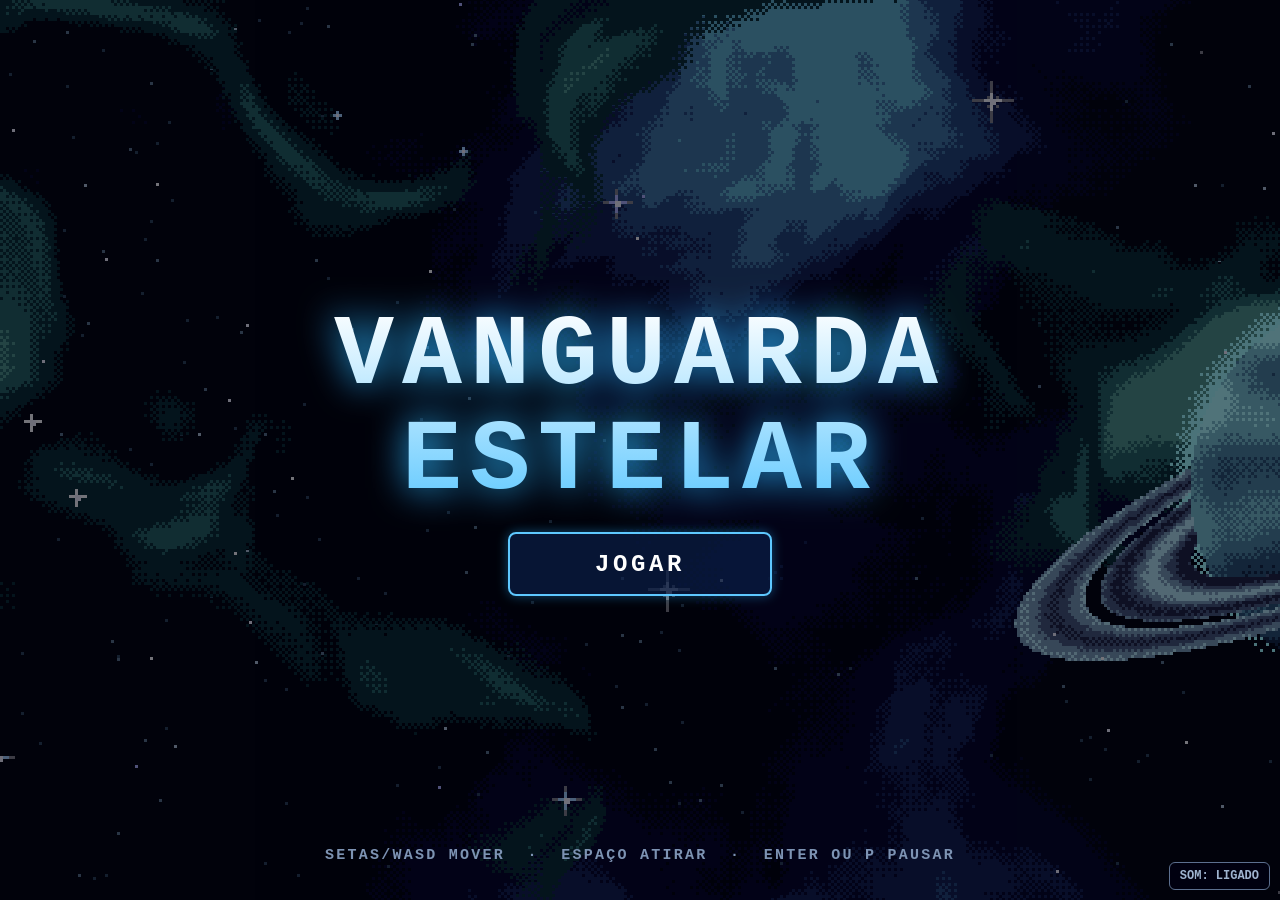
==== commit cbb58401: "Corrige som da morte do chefe e travamento após a Vitória" ====
--- a/index.html
+++ b/index.html
@@ -2,6 +2,7 @@
 <html lang="pt-BR">
 <head>
    <meta charset="utf-8">
+   <meta name="viewport" content="width=device-width, initial-scale=1">
    <title>Vanguarda Estelar</title>
    <link rel="stylesheet" href="css/estilo.css">
    <script src="js/animacao.js"></script>
